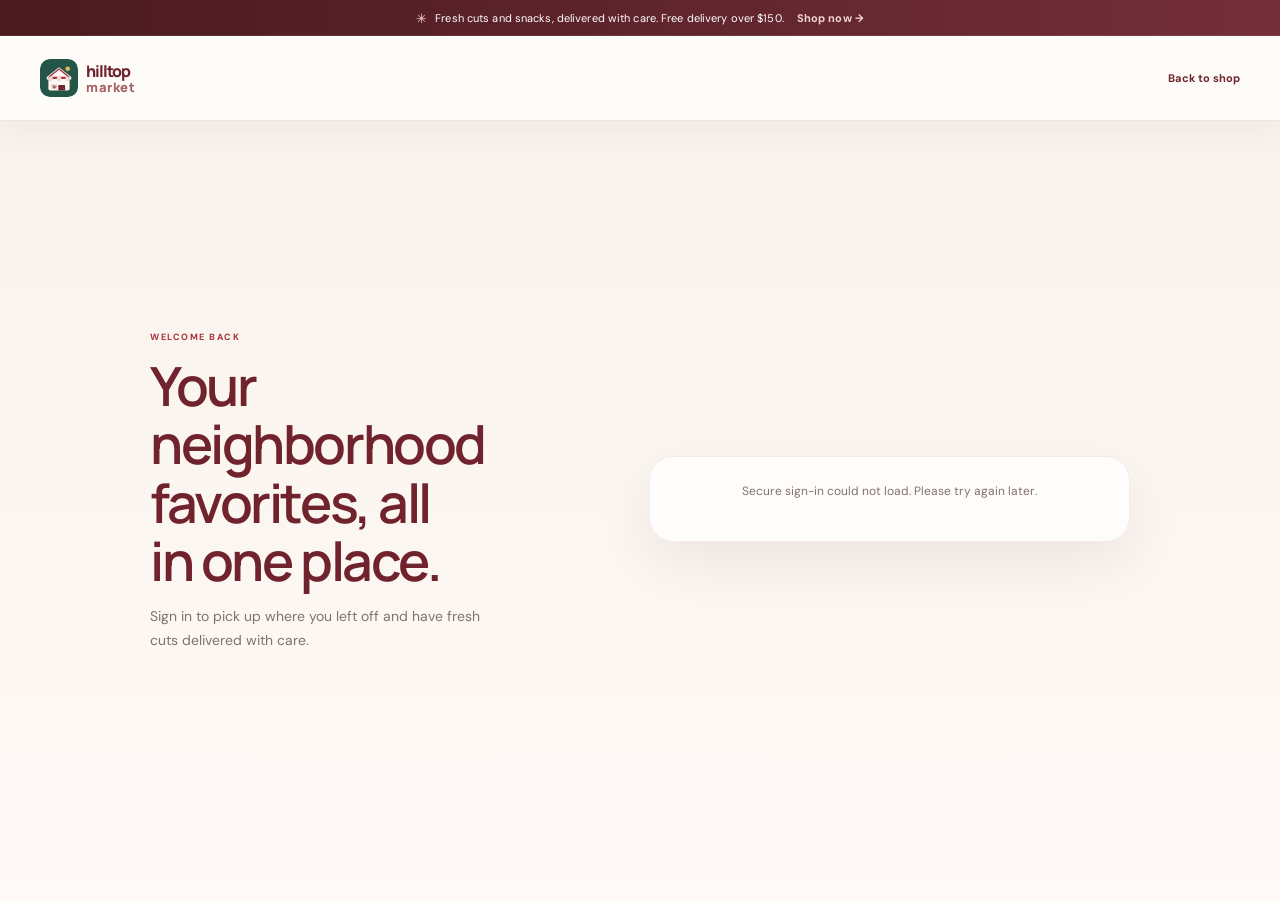
==== login.html @ 9fa38e4b "Add Clerk sign-in and sign-up pages Co-authored-by: Copilot <223556219+Copilot@users.noreply.github." ====
<!doctype html>
<html lang="en">
  <head>
    <meta charset="UTF-8" />
    <meta name="viewport" content="width=device-width, initial-scale=1.0" />
    <meta name="theme-color" content="#f7f7ef" />
    <title>Sign in to Hilltop Market</title>
    <link rel="icon" type="image/svg+xml" href="hilltop-market-icon.svg" />
    <link rel="preconnect" href="https://fonts.googleapis.com" />
    <link rel="preconnect" href="https://fonts.gstatic.com" crossorigin />
    <link
      href="https://fonts.googleapis.com/css2?family=DM+Sans:wght@400;500;600;700&family=Manrope:wght@400;500;600;700;800&display=swap"
      rel="stylesheet"
    />
    <link rel="stylesheet" href="styles.css" />
    <script src="clerk-config.js" defer></script>
    <script src="clerk-loader.js" defer></script>
    <script src="login.js" defer></script>
  </head>
  <body class="login-page-body">
    <div class="announcement">
      <span class="announcement-spark" aria-hidden="true">✳</span>
      <span>Fresh cuts and snacks, delivered with care. Free delivery over $150.</span>
      <a href="index.html#shop">Shop now <span aria-hidden="true">→</span></a>
    </div>

    <header class="site-header login-header">
      <div class="header-main page-shell login-header-main">
        <a class="brand" href="index.html" aria-label="Hilltop Market home">
          <span class="brand-mark" aria-hidden="true">
            <img src="hilltop-market-icon.svg" alt="" />
          </span>
          <span class="brand-name">hilltop<span>market</span></span>
        </a>
        <a class="back-home-link" href="index.html">Back to shop</a>
      </div>
    </header>

    <main class="login-shell page-shell">
      <section class="login-panel" aria-labelledby="login-title">
        <div class="login-copy">
          <p class="eyebrow"><span></span> WELCOME BACK</p>
          <h1 id="login-title">Your neighborhood favorites, all in one place.</h1>
          <p>Sign in to pick up where you left off and have fresh cuts delivered with care.</p>
        </div>
        <div class="login-card">
          <p class="login-auth-status" id="login-auth-status" role="status" aria-live="polite">
            Loading secure sign-in…
          </p>
          <div id="clerk-sign-in"></div>
        </div>
      </section>
    </main>
  </body>
</html>
---- styles.css ----
:root {
  color-scheme: light;
  --ink: #342321;
  --muted: #81716e;
  --green: #a8323e;
  --green-dark: #70232d;
  --lime: #f2d6d4;
  --cream: #fbf6f1;
  --paper: #fffdfa;
  --line: #eaded9;
  --orange: #c74745;
  --terracotta: #d57b5d;
  --sand: #f4ddb8;
  --sage: #dfe7dc;
  --shadow-soft: 0 18px 42px rgba(69, 32, 30, 0.08);
  --font-body: "DM Sans", sans-serif;
  --font-display: "Manrope", sans-serif;
  font-family: var(--font-body);
  color: var(--ink);
  background: linear-gradient(180deg, #f5efe8 0%, #fffaf6 100%);
  font-synthesis: none;
  text-rendering: optimizeLegibility;
}

* {
  box-sizing: border-box;
}

html {
  scroll-behavior: smooth;
}

body {
  min-width: 320px;
  margin: 0;
  background:
    radial-gradient(circle at top, rgba(246, 210, 168, 0.28), transparent 30%),
    linear-gradient(180deg, #f6f1ea 0%, #fffaf7 100%);
}

body.drawer-open {
  overflow: hidden;
}

button,
input,
select {
  font: inherit;
}

button,
a,
select {
  -webkit-tap-highlight-color: transparent;
}

button {
  color: inherit;
}

a {
  color: inherit;
  text-decoration: none;
}

button:focus-visible,
a:focus-visible,
input:focus-visible,
select:focus-visible {
  outline: 3px solid #e0a4a2;
  outline-offset: 3px;
}

.page-shell {
  width: min(1200px, calc(100% - 64px));
  margin-inline: auto;
}

.sr-only {
  position: absolute;
  width: 1px;
  height: 1px;
  padding: 0;
  overflow: hidden;
  clip: rect(0, 0, 0, 0);
  white-space: nowrap;
  clip-path: inset(50%);
  border: 0;
}

.announcement {
  display: flex;
  min-height: 36px;
  align-items: center;
  justify-content: center;
  gap: 8px;
  padding: 7px 16px;
  background: linear-gradient(90deg, #4a1a20 0%, #742f39 100%);
  color: #fff;
  font-size: 11px;
  letter-spacing: 0.01em;
  box-shadow: inset 0 -1px 0 rgba(255, 255, 255, 0.08);
}

.announcement-spark {
  color: #f2d6d4;
  font-size: 13px;
}

.announcement a {
  margin-left: 5px;
  color: #f2d6d4;
  font-weight: 700;
}

.site-header {
  position: sticky;
  top: 0;
  z-index: 30;
  background: rgba(255, 253, 250, 0.9);
  backdrop-filter: blur(12px);
  border-bottom: 1px solid rgba(111, 79, 72, 0.12);
  box-shadow: 0 12px 24px rgba(74, 26, 32, 0.04);
}

.header-main {
  display: grid;
  min-height: 84px;
  grid-template-columns: auto 205px minmax(220px, 1fr) auto;
  align-items: center;
  gap: 30px;
}

.brand {
  display: inline-flex;
  width: fit-content;
  align-items: center;
  gap: 8px;
}

.brand-mark {
  display: inline-flex;
  width: 38px;
  height: 38px;
  flex: 0 0 auto;
  align-items: center;
  justify-content: center;
  overflow: hidden;
  border-radius: 10px;
}

.brand-mark img {
  display: block;
  width: 100%;
  height: 100%;
  object-fit: cover;
}

.brand-name {
  color: var(--green-dark);
  font-family: var(--font-display);
  font-size: 16px;
  font-weight: 800;
  letter-spacing: -0.07em;
}

.brand-name span {
  display: block;
  margin-top: -4px;
  color: #a85d62;
  font-size: 13px;
  letter-spacing: 0.04em;
}

.search-form {
  display: flex;
  height: 44px;
  align-items: center;
  gap: 10px;
  padding: 0 5px 0 14px;
  border: 1px solid var(--line);
  border-radius: 6px;
  background: #fcf8f5;
}

.search-form > svg {
  width: 18px;
  flex: 0 0 auto;
  fill: none;
  stroke: #827573;
  stroke-linecap: round;
  stroke-width: 1.7;
}

.search-form input {
  width: 100%;
  min-width: 0;
  border: 0;
  outline: 0;
  background: transparent;
  color: var(--ink);
  font-size: 12px;
}

.search-form input::placeholder {
  color: #978885;
}

.search-form button {
  align-self: stretch;
  margin-block: 4px;
  padding: 0 14px;
  border: 0;
  border-radius: 4px;
  background: var(--green);
  color: #fff;
  cursor: pointer;
  font-size: 11px;
  font-weight: 700;
}

.header-actions {
  display: flex;
  align-items: center;
  gap: 22px;
}

.delivery-link,
.account-button,
.cart-button {
  display: inline-flex;
  align-items: center;
  gap: 7px;
  padding: 0;
  border: 0;
  background: transparent;
  cursor: pointer;
  font-size: 12px;
}

.delivery-link {
  text-align: left;
}

.delivery-link > span:last-child {
  display: grid;
  gap: 2px;
}

.delivery-link small {
  color: var(--muted);
  font-size: 10px;
}

.delivery-link strong {
  font-size: 11px;
}

.delivery-pin svg,
.account-button svg,
.cart-button svg {
  width: 20px;
  height: 20px;
  fill: none;
  stroke: var(--green);
  stroke-linecap: round;
  stroke-linejoin: round;
  stroke-width: 1.6;
}

.account-button {
  gap: 5px;
}

.account-button.logged-in {
  border-radius: 999px;
  padding: 7px 10px;
  background: #f8ece9;
  color: var(--green-dark);
}

.cart-button {
  position: relative;
  gap: 5px;
}

.cart-count {
  display: grid;
  width: 18px;
  height: 18px;
  place-items: center;
  border-radius: 50%;
  background: var(--green);
  color: #fff;
  font-size: 10px;
  font-weight: 700;
}

.main-nav {
  display: flex;
  height: 43px;
  align-items: center;
  gap: 31px;
  font-size: 11px;
}

.main-nav a {
  color: #786a67;
  transition: color 150ms ease;
}

.main-nav a:hover,
.main-nav a.nav-active {
  color: var(--green);
}

.main-nav a.nav-active {
  font-weight: 700;
}

.main-nav .nav-highlight {
  margin-left: auto;
  color: var(--green);
  font-weight: 700;
}

.menu-toggle {
  display: none !important;
}

.hero {
  position: relative;
  display: grid;
  min-height: 414px;
  grid-template-columns: 1fr 0.85fr;
  overflow: hidden;
  margin-top: 30px;
  border: 1px solid rgba(112, 35, 45, 0.08);
  border-radius: 24px;
  background: linear-gradient(135deg, #f9e6e1 0%, #f1d6d6 48%, #efd9d4 100%);
  box-shadow: var(--shadow-soft);
}

.hero::before {
  position: absolute;
  inset: auto auto 26px 36px;
  width: 180px;
  height: 180px;
  border: 1px solid rgba(112, 35, 45, 0.1);
  border-radius: 50%;
  content: "";
}

.hero-content {
  position: relative;
  z-index: 1;
  display: flex;
  align-items: flex-start;
  justify-content: center;
  flex-direction: column;
  padding: 48px 0 50px 8.5%;
}

.hero .button {
  box-shadow: 0 10px 20px rgba(112, 35, 45, 0.12);
}

.eyebrow {
  margin: 0 0 13px;
  color: var(--green);
  font-size: 9px;
  font-weight: 700;
  letter-spacing: 0.17em;
}

.hero .eyebrow {
  display: flex;
  align-items: center;
  gap: 7px;
}

.hero .eyebrow span {
  width: 6px;
  height: 6px;
  border-radius: 50%;
  background: #a8323e;
}

h1,
h2,
h3,
p {
  margin-top: 0;
}

.hero-title {
  display: block;
  margin: 0;
}

.hero-title > span {
  display: inline-block;
}

.letter {
  display: inline-block;
  opacity: 0;
  transform: translateY(18px) rotate(4deg);
  animation: riseIn 0.8s cubic-bezier(0.18, 0.89, 0.32, 1.05) forwards;
  animation-delay: calc((var(--index) * 0.04s) + 0.12s);
}

@keyframes riseIn {
  0% {
    opacity: 0;
    transform: translateY(18px) rotate(4deg);
  }
  100% {
    opacity: 1;
    transform: translateY(0) rotate(0deg);
  }
}

.hero h1 {
  margin: 0;
  color: var(--green-dark);
  font-family: var(--font-display);
  font-size: clamp(42px, 5.3vw, 66px);
  font-weight: 600;
  letter-spacing: -0.075em;
  line-height: 0.98;
}

.hero-copy {
  max-width: 340px;
  margin: 17px 0 22px;
  color: #76595a;
  font-size: 13px;
  line-height: 1.7;
}

.button {
  display: inline-flex;
  min-height: 43px;
  align-items: center;
  justify-content: center;
  gap: 16px;
  padding: 0 17px;
  border: 0;
  border-radius: 4px;
  cursor: pointer;
  font-size: 11px;
  font-weight: 700;
  transition: background 150ms ease, transform 150ms ease;
}

.button:hover {
  transform: translateY(-1px);
}

.button-light {
  background: var(--paper);
  color: var(--green-dark);
}

.button-light:hover {
  background: #fff;
}

.button-green {
  background: var(--green);
  color: #fff;
}

.button-green:hover {
  background: var(--green-dark);
}

.hero-note {
  display: flex;
  align-items: center;
  gap: 9px;
  margin-top: 31px;
  color: #826768;
  font-size: 10px;
}

.avatar-stack {
  display: flex;
  padding-left: 3px;
}

.avatar-stack span {
  display: grid;
  width: 22px;
  height: 22px;
  place-items: center;
  margin-left: -3px;
  border: 2px solid #f2d6d4;
  border-radius: 50%;
  background: #bb8160;
  color: #fff;
  font-size: 8px;
  font-weight: 700;
}

.avatar-stack span:nth-child(2) {
  background: #95525a;
}

.avatar-stack span:nth-child(3) {
  background: #d39b72;
}

.hero-photo {
  position: relative;
  background-color: #70232d;
  background-image: linear-gradient(90deg, #f2d6d4 0%, rgba(242, 214, 212, 0.14) 29%, transparent 55%), url("https://images.unsplash.com/photo-1607623814075-e51df1bdc82f?auto=format&fit=crop&w=1100&q=85");
  background-position: center, 54% 50%;
  background-size: cover;
  box-shadow: inset 0 0 0 1px rgba(255, 255, 255, 0.12);
}

.hero-photo::after {
  position: absolute;
  inset: 18px 32px auto auto;
  width: 110px;
  height: 110px;
  border: 1px solid rgba(255, 255, 255, 0.34);
  border-radius: 20px;
  content: "";
  transform: rotate(12deg);
}

.hero-sticker {
  position: absolute;
  top: 37px;
  right: 11%;
  display: flex;
  width: 88px;
  height: 88px;
  align-items: center;
  justify-content: center;
  flex-direction: column;
  gap: 1px;
  transform: rotate(9deg);
  border: 1px solid rgba(255, 255, 255, 0.4);
  border-radius: 50%;
  background: var(--orange);
  color: #fff;
  text-align: center;
  font-family: var(--font-display);
  font-size: 12px;
  font-weight: 700;
  line-height: 1.15;
}

.hero-sticker span:last-child {
  font-size: 12px;
}

.hero-bottom-note {
  position: absolute;
  right: 20px;
  bottom: 16px;
  z-index: 1;
  color: #fff;
  font-size: 10px;
  text-shadow: 0 1px 7px #3b2023;
}

.hero-bottom-note span {
  color: #f2d6d4;
}

.category-section {
  padding-top: 67px;
}

.section-heading {
  display: flex;
  align-items: end;
  justify-content: space-between;
  gap: 20px;
}

.section-heading .eyebrow {
  margin-bottom: 7px;
}

.section-heading h2,
.weekly-box h2 {
  margin: 0;
  color: var(--green-dark);
  font-family: var(--font-display);
  font-size: clamp(26px, 3vw, 34px);
  font-weight: 600;
  letter-spacing: -0.06em;
}

.text-link {
  margin-bottom: 4px;
  color: var(--green);
  font-size: 11px;
  font-weight: 700;
}

.text-link span {
  margin-left: 5px;
}

.category-grid {
  display: grid;
  grid-template-columns: repeat(4, 1fr);
  gap: 14px;
  margin-top: 22px;
}

.category-card {
  position: relative;
  display: flex;
  min-height: 145px;
  align-items: flex-start;
  justify-content: center;
  flex-direction: column;
  overflow: hidden;
  padding: 19px 17px;
  border: 1px solid transparent;
  border-radius: 14px;
  cursor: pointer;
  text-align: left;
  transition: transform 160ms ease, border-color 160ms ease, box-shadow 160ms ease;
  box-shadow: inset 0 1px 0 rgba(255, 255, 255, 0.3);
}

.category-card:hover {
  transform: translateY(-3px);
  border-color: rgba(112, 35, 45, 0.17);
  box-shadow: 0 18px 28px rgba(94, 46, 35, 0.08);
}

.category-goat {
  background: #f2dfd9;
}

.category-beef {
  background: #eee1e2;
}

.category-chicken {
  background: #f5e5dc;
}

.category-snacks {
  background: #f0e8df;
}

.category-emoji {
  position: absolute;
  top: 17px;
  right: 15px;
  font-size: 34px;
  filter: drop-shadow(0 4px 5px rgba(66, 35, 38, 0.1));
}

.snack-icon {
  display: block;
  width: 38px;
  height: 38px;
  fill: #e8a13d;
  stroke: #a8323e;
  stroke-linecap: round;
  stroke-linejoin: round;
  stroke-width: 1.7;
}

.snack-icon path:first-child {
  fill: #d94e43;
}

.snack-icon path:nth-child(2),
.snack-icon path:nth-child(3) {
  fill: none;
  stroke: #f5d5a0;
}

.snack-icon ellipse {
  stroke: #bd7428;
  stroke-width: 1;
}

.category-name {
  margin-top: 37px;
  font-family: var(--font-display);
  font-size: 14px;
  font-weight: 700;
  letter-spacing: -0.04em;
}

.category-caption {
  margin-top: 5px;
  color: #766664;
  font-size: 9px;
}

.category-arrow {
  position: absolute;
  right: 14px;
  bottom: 14px;
  color: var(--green);
  font-size: 15px;
}

.products-section {
  padding-top: 77px;
  padding-bottom: 75px;
  scroll-margin-top: 20px;
}

.products-heading {
  align-items: end;
}

.product-controls {
  display: flex;
  align-items: center;
  gap: 10px;
}

.product-controls select,
.filter-chip {
  height: 35px;
  padding: 0 11px;
  border: 1px solid var(--line);
  border-radius: 4px;
  background: var(--paper);
  color: #695b59;
  font-size: 10px;
}

.product-controls select {
  cursor: pointer;
}

.filter-chip {
  border-color: #e6cfcd;
  background: #f5e9e6;
  color: var(--green);
  cursor: pointer;
  font-weight: 700;
}

.filter-chip.active {
  background: var(--green);
  color: #fff;
}

.results-message {
  min-height: 14px;
  margin: 13px 0 0;
  color: var(--muted);
  font-size: 10px;
}

.product-grid {
  display: grid;
  grid-template-columns: repeat(4, minmax(0, 1fr));
  gap: 20px 15px;
  margin-top: 9px;
}

.product-card {
  min-width: 0;
  overflow: hidden;
  border: 1px solid rgba(199, 171, 164, 0.5);
  border-radius: 18px;
  background: var(--paper);
  transition: box-shadow 160ms ease, transform 160ms ease;
}

.product-card:hover {
  transform: translateY(-2px);
  box-shadow: 0 16px 30px rgba(75, 36, 39, 0.09);
}

.product-image {
  position: relative;
  display: grid;
  aspect-ratio: 1.18;
  overflow: hidden;
  place-items: center;
  background: #f2eae5;
}

.product-image img {
  width: 100%;
  height: 100%;
  object-fit: cover;
  transition: transform 240ms ease;
}

.product-card:hover .product-image img {
  transform: scale(1.035);
}

.product-badge {
  position: absolute;
  top: 10px;
  left: 10px;
  padding: 5px 7px;
  border-radius: 3px;
  background: #f7ecdf;
  color: #76523e;
  font-size: 8px;
  font-weight: 700;
}

.product-details {
  padding: 12px 12px 13px;
}

.product-category {
  margin: 0 0 5px;
  color: #887875;
  font-size: 8px;
  letter-spacing: 0.08em;
  text-transform: uppercase;
}

.product-name {
  min-height: 35px;
  margin: 0;
  color: var(--ink);
  font-family: var(--font-display);
  font-size: 12px;
  font-weight: 700;
  letter-spacing: -0.035em;
  line-height: 1.45;
}

.product-unit {
  margin: 3px 0 0;
  color: #958582;
  font-size: 9px;
}

.product-card-footer {
  display: flex;
  align-items: center;
  justify-content: space-between;
  gap: 8px;
  margin-top: 12px;
}

.product-price {
  color: var(--green-dark);
  font-size: 13px;
  font-weight: 700;
}

.add-button {
  min-height: 31px;
  padding: 0 11px;
  border: 1px solid #e4d0cd;
  border-radius: 3px;
  background: #f8efec;
  color: var(--green);
  cursor: pointer;
  font-size: 9px;
  font-weight: 700;
}

.add-button:hover {
  border-color: var(--green);
  background: var(--green);
  color: #fff;
}

.empty-results {
  padding: 48px 18px 20px;
  text-align: center;
}

.empty-results > span {
  font-size: 34px;
}

.empty-results h3 {
  margin: 11px 0 7px;
  font-family: var(--font-display);
  font-size: 18px;
}

.empty-results p {
  color: var(--muted);
  font-size: 12px;
}

.weekly-box {
  position: relative;
  display: grid;
  min-height: 300px;
  grid-template-columns: 1fr 1fr;
  overflow: hidden;
  margin-bottom: 72px;
  border-radius: 7px;
  background: #f3e9df;
}

.weekly-box-copy {
  display: flex;
  align-items: flex-start;
  justify-content: center;
  flex-direction: column;
  padding: 42px 0 42px 11%;
}

.weekly-box h2 {
  font-size: 39px;
  line-height: 1.12;
}

.weekly-box-copy > p:not(.eyebrow) {
  max-width: 330px;
  margin: 12px 0 18px;
  color: #766664;
  font-size: 11px;
  line-height: 1.7;
}

.weekly-box-visual {
  position: relative;
  width: 80%;
  height: 230px;
  align-self: center;
  justify-self: center;
  border: 2px solid #ba9a62;
  border-top: 0;
  background: linear-gradient(165deg, transparent 0 7%, #d7bd8b 7.5% 10%, #c6a772 10.5% 100%);
  box-shadow: 0 15px 22px rgba(85, 75, 44, 0.13);
  transform: perspective(400px) rotateY(-9deg) rotateX(3deg);
}

.weekly-box-visual::before {
  position: absolute;
  top: -8px;
  right: -2px;
  left: -2px;
  height: 19px;
  border: 2px solid #bd9e68;
  background: #ead5aa;
  content: "";
}

.box-label {
  position: absolute;
  top: 88px;
  left: 50%;
  display: grid;
  width: 112px;
  height: 66px;
  place-content: center;
  transform: translateX(-50%) rotate(-2deg);
  background: #f5e8df;
  color: #70232d;
  text-align: center;
  font-family: var(--font-display);
  font-size: 9px;
  font-weight: 800;
  letter-spacing: 0.13em;
  line-height: 1.6;
}

.box-product {
  position: absolute;
  font-size: 38px;
  filter: drop-shadow(0 4px 3px rgba(53, 30, 31, 0.18));
}

.product-one {
  top: -39px;
  left: 8%;
  transform: rotate(-21deg);
  font-size: 53px;
}

.product-two {
  top: -47px;
  left: 31%;
  transform: rotate(12deg);
  font-size: 41px;
}

.product-three {
  top: -35px;
  right: 10%;
  transform: rotate(23deg);
  font-size: 47px;
}

.product-four {
  top: -17px;
  right: 32%;
  transform: rotate(-9deg);
  font-size: 38px;
}

.product-five {
  top: -45px;
  left: 48%;
  transform: rotate(-12deg);
  font-size: 47px;
}

.weekly-box-spark {
  position: absolute;
  right: 6%;
  bottom: 16%;
  color: #c77953;
  font-size: 28px;
}

.site-footer {
  background: #4b2027;
  color: #fff;
}

.footer-main {
  display: grid;
  grid-template-columns: 1.7fr 1fr 1fr 1.4fr;
  gap: 30px;
  padding-top: 42px;
  padding-bottom: 36px;
}

.brand-footer .brand-name {
  color: #fff;
}

.brand-footer .brand-name span {
  color: #e8b9b5;
}

.footer-brand-block > p {
  max-width: 230px;
  margin: 13px 0 0;
  color: #d8bfbd;
  font-size: 10px;
  line-height: 1.6;
}

.footer-column {
  display: grid;
  align-content: start;
  gap: 10px;
  font-size: 10px;
}

.footer-column h3 {
  margin: 0 0 3px;
  color: #f2d6d4;
  font-family: var(--font-display);
  font-size: 11px;
}

.footer-column a {
  color: #e5d6d5;
}

.footer-column a:hover {
  color: #fff;
}

.footer-signoff {
  align-self: center;
  justify-self: end;
  text-align: right;
}

.footer-signoff p {
  margin: 0 0 6px;
  color: #f2d6d4;
  font-family: var(--font-display);
  font-size: 17px;
  font-weight: 600;
  letter-spacing: -0.04em;
}

.footer-signoff span {
  color: #d8bfbd;
  font-size: 9px;
}

.footer-signoff span span {
  color: #efa18b;
}

.footer-bottom {
  display: flex;
  justify-content: space-between;
  padding-top: 13px;
  padding-bottom: 14px;
  border-top: 1px solid rgba(255, 255, 255, 0.13);
  color: #c7acab;
  font-size: 9px;
}

.login-page-body {
  background: linear-gradient(180deg, #f8f1ea 0%, #fffaf7 100%);
}

.login-header {
  position: static;
  backdrop-filter: none;
}

.login-header-main {
  display: flex;
  align-items: center;
  justify-content: space-between;
  gap: 16px;
}

.back-home-link {
  color: var(--green-dark);
  font-size: 11px;
  font-weight: 700;
}

.login-shell {
  display: grid;
  place-items: center;
  min-height: calc(100vh - 120px);
  padding: 36px 0 60px;
}

.login-panel {
  display: grid;
  grid-template-columns: 0.95fr 1.05fr;
  gap: clamp(28px, 5vw, 68px);
  width: min(100%, 980px);
  align-items: center;
}

.login-copy {
  max-width: 420px;
  padding: 0 14px 0 0;
}

.login-copy h1 {
  margin: 0;
  color: var(--green-dark);
  font-family: var(--font-display);
  font-size: clamp(36px, 4.8vw, 54px);
  font-weight: 600;
  line-height: 1.08;
  letter-spacing: -0.045em;
  text-wrap: balance;
}

.login-copy p:last-child {
  max-width: 360px;
  margin-top: 16px;
  color: var(--muted);
  font-size: 14px;
  line-height: 1.7;
}

.login-card {
  min-width: 0;
  width: 100%;
  padding: 26px 24px;
  border: 1px solid rgba(112, 35, 45, 0.08);
  border-radius: 24px;
  background: rgba(255, 255, 255, 0.78);
  box-shadow: 0 22px 55px rgba(56, 20, 20, 0.08);
}

#clerk-sign-in {
  min-width: 0;
}

.login-auth-status {
  margin: 0 0 16px;
  color: var(--muted);
  font-size: 12px;
  text-align: center;
}

.overlay {
  position: fixed;
  z-index: 5;
  inset: 0;
  background: rgba(47, 24, 28, 0.5);
}

.overlay[hidden] {
  display: none;
}

.cart-drawer {
  position: fixed;
  z-index: 6;
  top: 0;
  right: 0;
  display: flex;
  width: min(430px, 100%);
  height: 100dvh;
  flex-direction: column;
  padding: 24px;
  transform: translateX(102%);
  background: var(--paper);
  box-shadow: -12px 0 35px rgba(57, 27, 31, 0.13);
  transition: transform 220ms ease;
}

.cart-drawer.open {
  transform: translateX(0);
}

.drawer-header {
  display: flex;
  align-items: center;
  justify-content: space-between;
  padding-bottom: 18px;
  border-bottom: 1px solid var(--line);
}

.drawer-header .eyebrow {
  margin-bottom: 6px;
}

.drawer-header h2 {
  margin: 0;
  font-family: var(--font-display);
  font-size: 23px;
  letter-spacing: -0.06em;
}

.drawer-header h2 span {
  color: var(--muted);
  font-family: var(--font-body);
  font-size: 12px;
  font-weight: 500;
  letter-spacing: 0;
}

.icon-button {
  display: grid;
  width: 35px;
  height: 35px;
  place-items: center;
  border: 1px solid var(--line);
  border-radius: 50%;
  background: transparent;
  cursor: pointer;
}

.icon-button svg {
  width: 17px;
  fill: none;
  stroke: currentColor;
  stroke-linecap: round;
  stroke-width: 1.7;
}

.delivery-progress {
  margin: 17px 0;
  padding: 12px;
  border-radius: 4px;
  background: #f5eae7;
  color: #76595a;
  font-size: 10px;
  line-height: 1.6;
}

.delivery-progress strong {
  color: var(--green-dark);
}

.cart-items {
  display: grid;
  align-content: start;
  gap: 14px;
  overflow-y: auto;
}

.cart-item {
  display: grid;
  grid-template-columns: 64px 1fr auto;
  align-items: center;
  gap: 12px;
  padding-bottom: 13px;
  border-bottom: 1px solid var(--line);
}

.cart-item img {
  width: 64px;
  height: 64px;
  border-radius: 4px;
  object-fit: cover;
}

.cart-item-copy h3 {
  margin: 0 0 4px;
  font-family: var(--font-display);
  font-size: 11px;
  letter-spacing: -0.03em;
}

.cart-item-copy p {
  margin: 0;
  color: var(--muted);
  font-size: 9px;
}

.quantity-control {
  display: flex;
  width: fit-content;
  align-items: center;
  gap: 11px;
  margin-top: 8px;
  padding: 3px 5px;
  border: 1px solid var(--line);
  border-radius: 3px;
}

.quantity-control button {
  display: grid;
  width: 18px;
  height: 18px;
  place-items: center;
  border: 0;
  background: transparent;
  color: var(--green);
  cursor: pointer;
  font-size: 14px;
}

.quantity-control span {
  min-width: 10px;
  text-align: center;
  font-size: 10px;
}

.cart-item-price {
  align-self: start;
  padding-top: 3px;
  font-size: 10px;
  font-weight: 700;
}

.cart-empty {
  display: flex;
  flex: 1;
  align-items: center;
  justify-content: center;
  flex-direction: column;
  text-align: center;
}

.cart-empty[hidden] {
  display: none;
}

.cart-empty > span {
  font-size: 43px;
}

.cart-empty h3 {
  max-width: 240px;
  margin: 14px 0 6px;
  font-family: var(--font-display);
  font-size: 17px;
  letter-spacing: -0.04em;
}

.cart-empty p {
  max-width: 230px;
  margin-bottom: 17px;
  color: var(--muted);
  font-size: 11px;
  line-height: 1.6;
}

.cart-summary {
  margin-top: auto;
  padding-top: 17px;
  border-top: 1px solid var(--line);
}

.cart-summary > div {
  display: flex;
  align-items: center;
  justify-content: space-between;
  font-size: 12px;
}

.cart-summary > div strong {
  font-size: 16px;
}

.cart-summary > p {
  margin: 7px 0 15px;
  color: var(--muted);
  font-size: 9px;
}

.checkout-button {
  width: 100%;
  justify-content: space-between;
}

.secure-note {
  display: block;
  margin-top: 12px;
  color: #877572;
  text-align: center;
  font-size: 9px;
}

.secure-note span {
  color: var(--green);
}

.toast {
  position: fixed;
  z-index: 10;
  right: 24px;
  bottom: 24px;
  max-width: min(360px, calc(100% - 48px));
  padding: 12px 17px;
  transform: translateY(14px);
  border-radius: 4px;
  background: var(--green-dark);
  box-shadow: 0 8px 22px rgba(54, 26, 29, 0.18);
  color: #fff;
  font-size: 11px;
  opacity: 0;
  pointer-events: none;
  transition: opacity 160ms ease, transform 160ms ease;
}

.toast.visible {
  transform: translateY(0);
  opacity: 1;
}

@media (max-width: 900px) {
  .page-shell {
    width: min(100% - 42px, 760px);
  }

  .header-main {
    grid-template-columns: 150px minmax(180px, 1fr) auto;
    gap: 20px;
  }

  .menu-toggle {
    display: none !important;
  }

  .delivery-link {
    display: none;
  }

  .main-nav {
    gap: 23px;
  }

  .hero {
    min-height: 370px;
  }

  .hero-content {
    padding-left: 7%;
  }

  .product-grid {
    grid-template-columns: repeat(3, minmax(0, 1fr));
  }

  .footer-main {
    grid-template-columns: 1.4fr 1fr 1fr;
  }

  .footer-signoff {
    display: none;
  }
}

@media (max-width: 640px) {
  .page-shell {
    width: calc(100% - 36px);
  }

  .announcement {
    min-height: 34px;
    gap: 5px;
    font-size: 9px;
  }

  .announcement a {
    margin-left: 2px;
  }

  .header-main {
    min-height: 70px;
    grid-template-columns: 28px 1fr auto;
    gap: 10px;
  }

  .menu-toggle {
    display: grid !important;
    width: 28px;
    height: 34px;
    border: 0;
  }

  .menu-toggle svg {
    width: 19px;
  }

  .brand {
    gap: 6px;
  }

  .brand-mark {
    width: 34px;
    height: 34px;
  }

  .brand-name {
    font-size: 15px;
  }

  .brand-name span {
    font-size: 12px;
  }

  .search-form {
    position: absolute;
    top: 70px;
    right: 0;
    left: 0;
    width: calc(100% - 36px);
    height: 39px;
    margin: auto;
    padding-left: 10px;
  }

  .search-form button {
    padding-inline: 10px;
    font-size: 10px;
  }

  .search-form input {
    font-size: 10px;
  }

  .site-header {
    padding-bottom: 43px;
  }

  .header-actions {
    gap: 13px;
  }

  .account-button span,
  .cart-button > span:not(.cart-count) {
    display: none;
  }

  .account-button svg,
  .cart-button svg {
    width: 21px;
    height: 21px;
  }

  .cart-count {
    position: absolute;
    top: -7px;
    right: -9px;
    width: 15px;
    height: 15px;
    font-size: 8px;
  }

  .main-nav {
    position: absolute;
    top: 112px;
    right: 0;
    left: 0;
    display: none;
    width: 100%;
    height: auto;
    align-items: stretch;
    flex-direction: column;
    gap: 0;
    padding: 7px 18px 12px;
    border-top: 1px solid var(--line);
    background: var(--paper);
    box-shadow: 0 9px 15px rgba(61, 34, 37, 0.08);
  }

  .main-nav.open {
    display: flex;
  }

  .main-nav a {
    padding: 11px 0;
    border-bottom: 1px solid #f2e9e4;
    font-size: 12px;
  }

  .main-nav .nav-highlight {
    margin-left: 0;
    border-bottom: 0;
  }

  .hero {
    min-height: unset;
    grid-template-columns: 1fr;
    margin-top: 20px;
  }

  .hero-content {
    min-height: 340px;
    padding: 37px 25px 29px;
  }

  .hero h1 {
    font-size: clamp(42px, 12vw, 58px);
  }

  .hero-copy {
    max-width: 270px;
    margin: 13px 0 17px;
    font-size: 11px;
  }

  .hero-note {
    margin-top: 22px;
  }

  .hero-photo {
    height: 225px;
    background-image: linear-gradient(180deg, #f2d6d4 0%, rgba(242, 214, 212, 0.05) 24%, transparent 45%), url("https://images.unsplash.com/photo-1607623814075-e51df1bdc82f?auto=format&fit=crop&w=900&q=85");
    background-position: center, 50% 53%;
  }

  .hero-sticker {
    top: 14px;
    right: 18px;
    width: 70px;
    height: 70px;
    font-size: 10px;
  }

  .hero-bottom-note {
    bottom: 10px;
    font-size: 9px;
  }

  .category-section {
    padding-top: 47px;
  }

  .section-heading {
    align-items: flex-start;
    flex-direction: column;
    gap: 11px;
  }

  .section-heading h2,
  .weekly-box h2 {
    font-size: 28px;
  }

  .text-link {
    font-size: 10px;
  }

  .category-grid {
    grid-template-columns: repeat(2, 1fr);
    gap: 9px;
    margin-top: 17px;
  }

  .category-card {
    min-height: 128px;
    padding: 14px;
  }

  .category-emoji {
    top: 10px;
    right: 10px;
    font-size: 30px;
  }

  .category-name {
    margin-top: 39px;
    font-size: 13px;
  }

  .category-caption {
    max-width: 115px;
    font-size: 8px;
  }

  .category-arrow {
    right: 10px;
    bottom: 9px;
  }

  .products-section {
    padding-top: 55px;
    padding-bottom: 50px;
  }

  .products-heading {
    gap: 14px;
  }

  .product-controls {
    width: 100%;
    justify-content: space-between;
  }

  .product-controls select,
  .filter-chip {
    height: 33px;
    font-size: 9px;
  }

  .results-message {
    margin-top: 13px;
  }

  .product-grid {
    grid-template-columns: repeat(2, minmax(0, 1fr));
    gap: 11px;
  }

  .product-image {
    aspect-ratio: 1.03;
  }

  .product-details {
    padding: 10px 9px;
  }

  .product-name {
    min-height: 34px;
    font-size: 11px;
  }

  .product-price {
    font-size: 12px;
  }

  .add-button {
    min-height: 29px;
    padding: 0 8px;
    font-size: 8px;
  }

  .weekly-box {
    min-height: unset;
    grid-template-columns: 1fr;
    margin-bottom: 49px;
  }

  .weekly-box-copy {
    padding: 32px 25px 12px;
  }

  .weekly-box h2 {
    font-size: 35px;
  }

  .weekly-box-copy > p:not(.eyebrow) {
    font-size: 10px;
  }

  .weekly-box-visual {
    width: 76%;
    height: 190px;
    margin-top: 21px;
    margin-bottom: 42px;
  }

  .box-label {
    top: 75px;
  }

  .weekly-box-spark {
    right: 11%;
    bottom: 12%;
  }

  .footer-main {
    grid-template-columns: 1fr 1fr;
    gap: 27px 17px;
    padding-top: 31px;
    padding-bottom: 26px;
  }

  .footer-brand-block {
    grid-column: 1 / -1;
  }

  .footer-bottom {
    gap: 10px;
    font-size: 8px;
  }

  .footer-bottom span:last-child {
    text-align: right;
  }

  .cart-drawer {
    padding: 20px;
  }

  .login-panel {
    grid-template-columns: 1fr;
    gap: 22px;
  }

  .login-copy {
    text-align: center;
    justify-self: center;
    padding-right: 0;
  }

  .login-copy h1 {
    max-width: 440px;
    margin-inline: auto;
    font-size: clamp(34px, 9vw, 46px);
    line-height: 1.1;
    letter-spacing: -0.04em;
  }

  .login-copy p:last-child {
    margin-inline: auto;
  }

  .login-card {
    padding: 20px 14px;
  }
}

@media (prefers-reduced-motion: reduce) {
  *,
  *::before,
  *::after {
    scroll-behavior: auto !important;
    transition-duration: 0.01ms !important;
  }
}
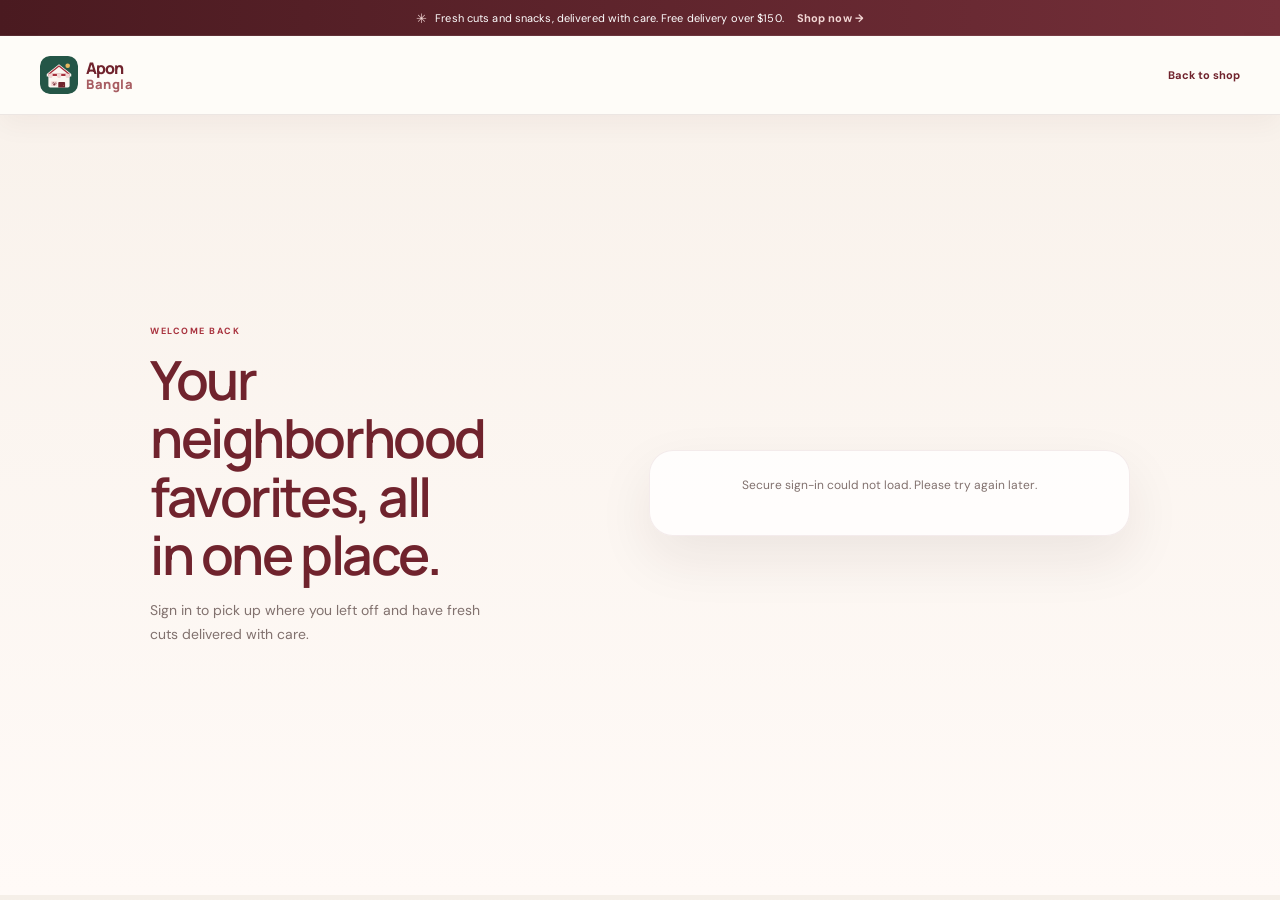
==== commit 9e22cdca: "meetup wed" ====
--- a/login.html
+++ b/login.html
@@ -4,7 +4,7 @@
     <meta charset="UTF-8" />
     <meta name="viewport" content="width=device-width, initial-scale=1.0" />
     <meta name="theme-color" content="#f7f7ef" />
-    <title>Sign in to Hilltop Market</title>
+    <title>Sign in to AponBangla</title>
     <link rel="icon" type="image/svg+xml" href="hilltop-market-icon.svg" />
     <link rel="preconnect" href="https://fonts.googleapis.com" />
     <link rel="preconnect" href="https://fonts.gstatic.com" crossorigin />
@@ -26,11 +26,11 @@
 
     <header class="site-header login-header">
       <div class="header-main page-shell login-header-main">
-        <a class="brand" href="index.html" aria-label="Hilltop Market home">
+        <a class="brand" href="index.html" aria-label="AponBangla home">
           <span class="brand-mark" aria-hidden="true">
             <img src="hilltop-market-icon.svg" alt="" />
           </span>
-          <span class="brand-name">hilltop<span>market</span></span>
+          <span class="brand-name">Apon<span>Bangla</span></span>
         </a>
         <a class="back-home-link" href="index.html">Back to shop</a>
       </div>
--- a/styles.css
+++ b/styles.css
@@ -102,6 +102,10 @@
   box-shadow: inset 0 -1px 0 rgba(255, 255, 255, 0.08);
 }
 
+body:not(.login-page-body) > .announcement {
+  display: none;
+}
+
 .announcement-spark {
   color: #f2d6d4;
   font-size: 13px;
@@ -125,8 +129,8 @@
 
 .header-main {
   display: grid;
-  min-height: 84px;
-  grid-template-columns: auto 205px minmax(220px, 1fr) auto;
+  min-height: 78px;
+  grid-template-columns: minmax(180px, 1fr) minmax(320px, 560px) minmax(180px, 1fr);
   align-items: center;
   gap: 30px;
 }
@@ -174,22 +178,15 @@
 
 .search-form {
   display: flex;
-  height: 44px;
-  align-items: center;
-  gap: 10px;
-  padding: 0 5px 0 14px;
-  border: 1px solid var(--line);
-  border-radius: 6px;
-  background: #fcf8f5;
-}
-
-.search-form > svg {
-  width: 18px;
-  flex: 0 0 auto;
-  fill: none;
-  stroke: #827573;
-  stroke-linecap: round;
-  stroke-width: 1.7;
+  width: 100%;
+  height: 52px;
+  align-items: center;
+  justify-self: center;
+  gap: 12px;
+  padding: 0 10px 0 20px;
+  border: 2px solid #dedede;
+  border-radius: 5px;
+  background: #fff;
 }
 
 .search-form input {
@@ -203,25 +200,35 @@
 }
 
 .search-form input::placeholder {
-  color: #978885;
+  color: #929292;
 }
 
 .search-form button {
-  align-self: stretch;
-  margin-block: 4px;
-  padding: 0 14px;
+  display: grid;
+  width: 38px;
+  height: 38px;
+  flex: 0 0 auto;
+  place-items: center;
+  padding: 0;
   border: 0;
-  border-radius: 4px;
-  background: var(--green);
-  color: #fff;
+  background: transparent;
+  color: #252525;
   cursor: pointer;
-  font-size: 11px;
-  font-weight: 700;
+}
+
+.search-form button svg {
+  width: 23px;
+  height: 23px;
+  fill: none;
+  stroke: currentColor;
+  stroke-linecap: round;
+  stroke-width: 2;
 }
 
 .header-actions {
   display: flex;
   align-items: center;
+  justify-self: end;
   gap: 22px;
 }
 
@@ -239,7 +246,7 @@
 }
 
 .delivery-link {
-  text-align: left;
+  display: none;
 }
 
 .delivery-link > span:last-child {
@@ -269,7 +276,20 @@
 }
 
 .account-button {
-  gap: 5px;
+  flex-direction: column;
+  gap: 2px;
+  color: #2d2d2d;
+  font-size: 10px;
+  font-weight: 800;
+  letter-spacing: 0.03em;
+  text-transform: uppercase;
+}
+
+.account-button svg,
+.cart-button svg {
+  width: 25px;
+  height: 25px;
+  stroke: #2d2d2d;
 }
 
 .account-button.logged-in {
@@ -281,35 +301,51 @@
 
 .cart-button {
   position: relative;
-  gap: 5px;
+  flex-direction: column;
+  gap: 2px;
+  color: #2d2d2d;
+  font-size: 10px;
+  font-weight: 800;
+  letter-spacing: 0.03em;
+  text-transform: uppercase;
 }
 
 .cart-count {
-  display: grid;
-  width: 18px;
-  height: 18px;
+  position: absolute;
+  top: -5px;
+  right: -8px;
+  display: grid;
+  width: 16px;
+  height: 16px;
   place-items: center;
   border-radius: 50%;
   background: var(--green);
   color: #fff;
-  font-size: 10px;
+  font-size: 9px;
   font-weight: 700;
 }
 
 .main-nav {
   display: flex;
-  height: 43px;
-  align-items: center;
-  gap: 31px;
-  font-size: 11px;
-}
-
-.main-nav a {
+  height: 58px;
+  align-items: center;
+  justify-content: center;
+  gap: clamp(18px, 2.4vw, 43px);
+  border-top: 1px solid rgba(111, 79, 72, 0.1);
+  font-size: 12px;
+  font-weight: 700;
+  letter-spacing: 0.04em;
+  text-transform: uppercase;
+}
+
+.main-nav > a,
+.nav-dropdown > summary {
   color: #786a67;
-  transition: color 150ms ease;
-}
-
-.main-nav a:hover,
+  transition: color 150ms ease, transform 150ms ease;
+}
+
+.main-nav > a:hover,
+.nav-dropdown > summary:hover,
 .main-nav a.nav-active {
   color: var(--green);
 }
@@ -318,10 +354,138 @@
   font-weight: 700;
 }
 
-.main-nav .nav-highlight {
-  margin-left: auto;
+.nav-dropdown {
+  position: relative;
+  height: 100%;
+}
+
+.nav-dropdown > summary {
+  display: flex;
+  height: 100%;
+  align-items: center;
+  justify-content: center;
+  gap: 9px;
+  padding: 0;
+  color: #786a67;
+  cursor: pointer;
+  font-size: 12px;
+  font-weight: 700;
+  letter-spacing: 0.04em;
+  list-style: none;
+}
+
+.nav-dropdown > summary::-webkit-details-marker {
+  display: none;
+}
+
+.dropdown-chevron {
+  width: 14px;
+  height: 14px;
+  fill: none;
+  stroke: currentColor;
+  stroke-linecap: round;
+  stroke-linejoin: round;
+  stroke-width: 1.8;
+  transition: transform 160ms ease;
+}
+
+.nav-dropdown[open] .dropdown-chevron {
+  transform: rotate(180deg);
+}
+
+.grocery-dropdown {
+  position: absolute;
+  z-index: 40;
+  top: calc(100% - 1px);
+  left: 50%;
+  display: grid;
+  grid-template-columns: repeat(3, minmax(180px, 1fr));
+  width: min(680px, calc(100vw - 32px));
+  padding: 10px;
+  transform: translateX(-50%);
+  border: 1px solid rgba(111, 79, 72, 0.13);
+  border-radius: 10px;
+  background: #fffdfa;
+  box-shadow: 0 18px 38px rgba(61, 34, 37, 0.14);
+}
+
+.nav-simple-menu {
+  position: absolute;
+  z-index: 40;
+  top: calc(100% - 1px);
+  left: 50%;
+  display: grid;
+  width: 210px;
+  padding: 9px;
+  transform: translateX(-50%);
+  border: 1px solid rgba(111, 79, 72, 0.13);
+  border-radius: 8px;
+  background: #fff;
+  box-shadow: 0 18px 38px rgba(61, 34, 37, 0.14);
+}
+
+.nav-simple-menu a {
+  padding: 11px 12px;
+  border-radius: 6px;
+  color: var(--ink);
+  letter-spacing: 0;
+  text-transform: none;
+}
+
+.nav-simple-menu a:hover,
+.nav-simple-menu a:focus-visible {
+  background: #f8ece9;
   color: var(--green);
-  font-weight: 700;
+}
+
+.nav-simple-menu-right {
+  right: 0;
+  left: auto;
+  transform: none;
+}
+
+.grocery-dropdown a {
+  display: grid;
+  grid-template-columns: 38px 1fr;
+  align-items: center;
+  gap: 11px;
+  padding: 11px 12px;
+  border-radius: 7px;
+  color: var(--ink);
+  letter-spacing: 0;
+  text-transform: none;
+}
+
+.grocery-dropdown a:hover,
+.grocery-dropdown a:focus-visible {
+  background: #f8ece9;
+  color: var(--green);
+}
+
+.dropdown-icon {
+  display: grid;
+  width: 38px;
+  height: 38px;
+  place-items: center;
+  border-radius: 8px;
+  background: #f7f1e8;
+  font-size: 19px;
+}
+
+.grocery-dropdown strong,
+.grocery-dropdown small {
+  display: block;
+}
+
+.grocery-dropdown strong {
+  font-size: 12px;
+}
+
+.grocery-dropdown small {
+  margin-top: 3px;
+  color: var(--muted);
+  font-size: 9px;
+  font-weight: 500;
 }
 
 .menu-toggle {
@@ -1465,7 +1629,13 @@
   }
 
   .main-nav {
-    gap: 23px;
+    gap: clamp(8px, 1.5vw, 16px);
+    font-size: 10px;
+  }
+
+  .nav-dropdown > summary {
+    gap: 5px;
+    font-size: 10px;
   }
 
   .hero {
@@ -1550,8 +1720,9 @@
   }
 
   .search-form button {
-    padding-inline: 10px;
-    font-size: 10px;
+    width: 34px;
+    height: 34px;
+    padding: 0;
   }
 
   .search-form input {
@@ -1613,9 +1784,60 @@
     font-size: 12px;
   }
 
-  .main-nav .nav-highlight {
-    margin-left: 0;
+  .nav-dropdown {
+    height: auto;
+    min-width: 0;
+    border-bottom: 1px solid #f2e9e4;
+  }
+
+  .nav-dropdown > summary {
+    height: auto;
+    justify-content: space-between;
+    gap: 7px;
+    padding: 11px 0;
+    font-size: 12px;
+  }
+
+  .grocery-dropdown {
+    position: static;
+    grid-template-columns: 1fr;
+    width: 100%;
+    padding: 2px 0 9px 10px;
+    transform: none;
+    border: 0;
+    border-radius: 0;
+    background: transparent;
+    box-shadow: none;
+  }
+
+  .nav-simple-menu,
+  .nav-simple-menu-right {
+    position: static;
+    width: 100%;
+    padding: 2px 0 9px 10px;
+    transform: none;
+    border: 0;
+    border-radius: 0;
+    background: transparent;
+    box-shadow: none;
+  }
+
+  .nav-simple-menu a {
+    padding: 9px 8px;
     border-bottom: 0;
+    text-transform: none;
+  }
+
+  .grocery-dropdown a {
+    grid-template-columns: 32px 1fr;
+    padding: 8px;
+    border-bottom: 0;
+  }
+
+  .dropdown-icon {
+    width: 32px;
+    height: 32px;
+    font-size: 16px;
   }
 
   .hero {
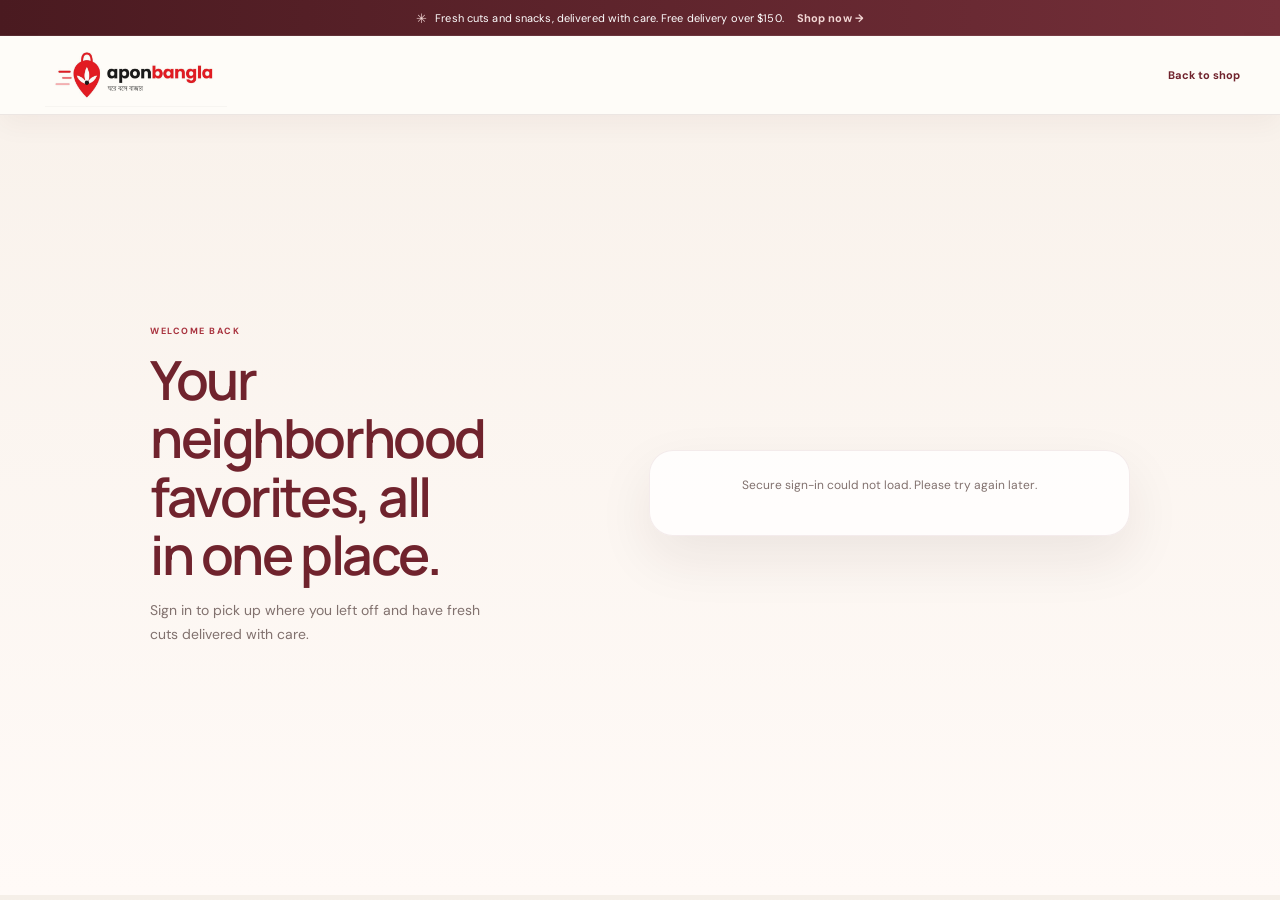
==== commit 5678e8c2: "all" ====
--- a/login.html
+++ b/login.html
@@ -27,10 +27,7 @@
     <header class="site-header login-header">
       <div class="header-main page-shell login-header-main">
         <a class="brand" href="index.html" aria-label="AponBangla home">
-          <span class="brand-mark" aria-hidden="true">
-            <img src="hilltop-market-icon.svg" alt="" />
-          </span>
-          <span class="brand-name">Apon<span>Bangla</span></span>
+          <img class="brand-logo" src="aponbangla-logo.jpg" alt="AponBangla" />
         </a>
         <a class="back-home-link" href="index.html">Back to shop</a>
       </div>
--- a/styles.css
+++ b/styles.css
@@ -135,11 +135,59 @@
   gap: 30px;
 }
 
+.order-info-bar {
+  display: flex;
+  min-height: 42px;
+  align-items: center;
+  justify-content: center;
+  gap: 9px;
+  padding: 9px 16px;
+  background: #b32635;
+  color: #fff;
+  font-size: 14px;
+  font-weight: 800;
+  letter-spacing: 0.01em;
+  text-align: center;
+}
+
+.order-info-message {
+  display: inline-block;
+  transform-origin: center;
+  animation: orderInfoPulse 1.6s ease-in-out infinite;
+  will-change: transform;
+}
+
+@keyframes orderInfoPulse {
+  0%,
+  100% {
+    transform: scale(1);
+  }
+  50% {
+    transform: scale(1.06);
+  }
+}
+
+@media (prefers-reduced-motion: reduce) {
+  .order-info-message {
+    animation: none;
+  }
+}
+
 .brand {
   display: inline-flex;
   width: fit-content;
   align-items: center;
-  gap: 8px;
+}
+
+.brand-logo {
+  display: block;
+  width: clamp(170px, 15vw, 220px);
+  height: 64px;
+  object-fit: contain;
+}
+
+.brand:not(.brand-footer) .brand-logo {
+  mix-blend-mode: multiply;
 }
 
 .brand-mark {
@@ -1203,6 +1251,13 @@
 
 .brand-footer .brand-name span {
   color: #e8b9b5;
+}
+
+.brand-footer .brand-logo {
+  width: 190px;
+  padding: 5px;
+  border-radius: 8px;
+  background: #fff;
 }
 
 .footer-brand-block > p {
@@ -1695,6 +1750,11 @@
     gap: 6px;
   }
 
+  .brand-logo {
+    width: 142px;
+    height: 52px;
+  }
+
   .brand-mark {
     width: 34px;
     height: 34px;
